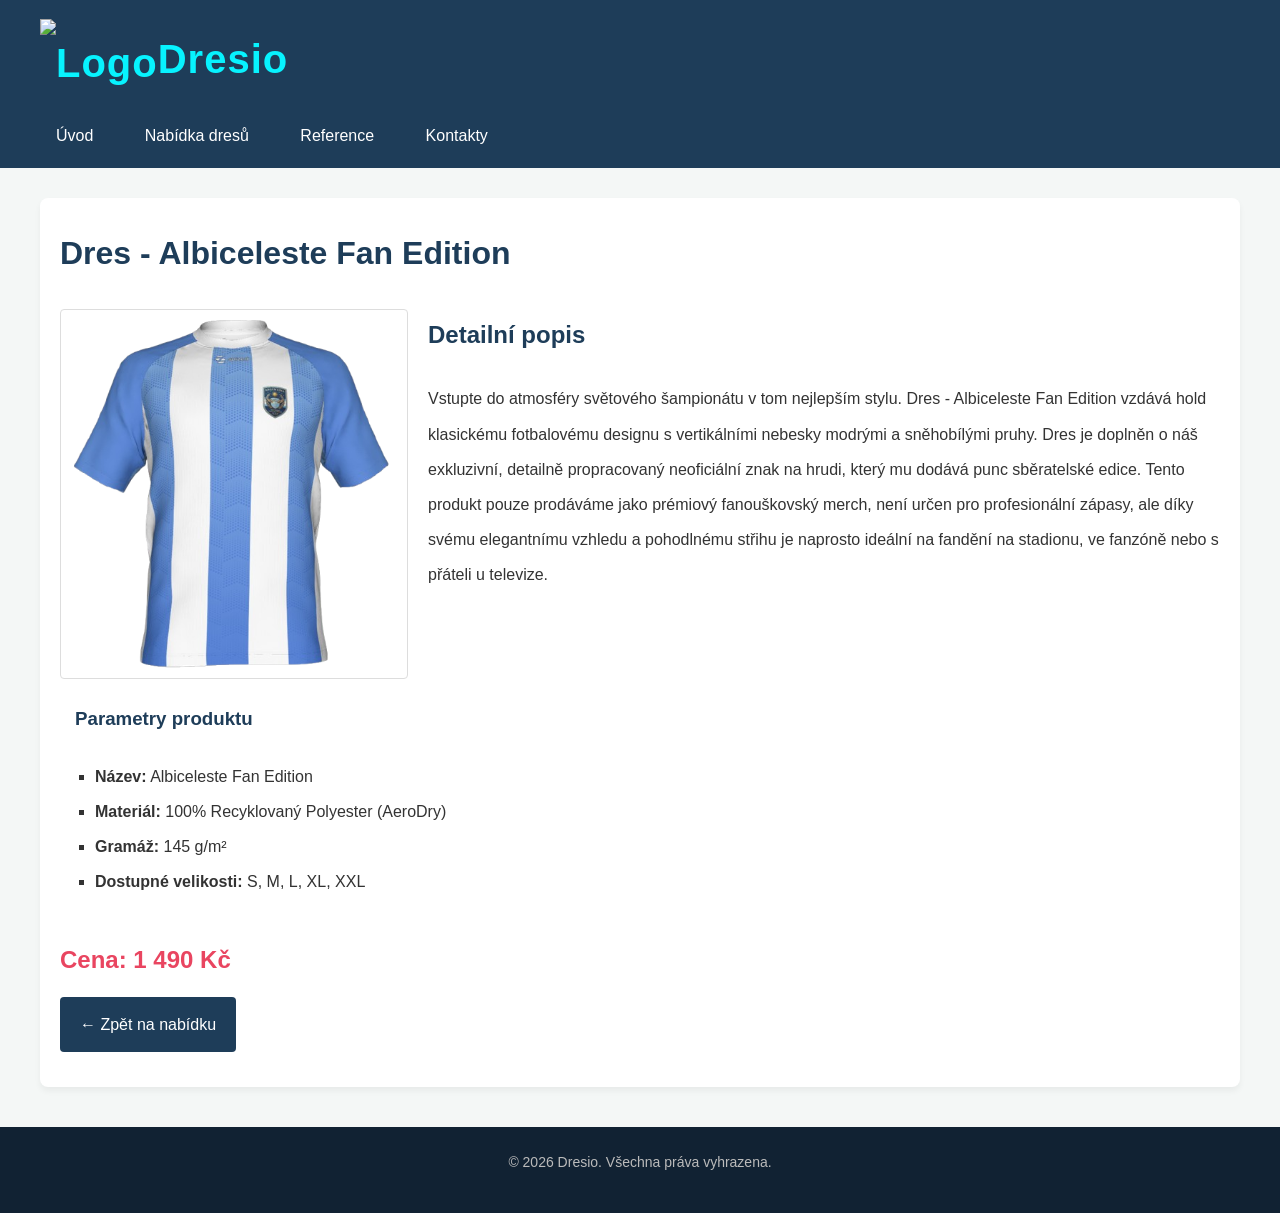
==== produkty/produkt_1.html @ 4c029268 "Add files via upload" ====
<!DOCTYPE html>
<html lang="cs-cz">

<head>
    <meta charset="UTF-8">
    <title>Detail: Dres - Albiceleste Fan Edition</title>
    <link rel="stylesheet" href="../style.css">
</head>

<body>
    <header>
        <div class="header-container">
            <div class="logo">
                <a href="../index.html"
                    style="text-decoration: none; color: inherit; display: flex; align-items: center; gap: 0px;">
                    <img src="../obrazky/logo.png" alt="Logo" style="height: 80px; width: auto;">
                    <span>Dresio</span>
                </a>
            </div>
            <nav>
                <ul>
                    <li><a href="../index.html">Úvod</a></li>
                    <li><a href="../nabidka.html">Nabídka dresů</a></li>
                    <li><a href="../reference.html">Reference</a></li>
                    <li><a href="../kontakty.html">Kontakty</a></li>
                </ul>
            </nav>
        </div>
    </header>

    <main class="clearfix">
        <h1>Dres - Albiceleste Fan Edition</h1>

        <div class="clearfix">
            <img src="../obrazky/obrazek_1.png" alt="Dres Albiceleste Fan Edition" class="float-img-left" width="30%"
                height="30%">

            <h2>Detailní popis</h2>
            <p>Vstupte do atmosféry světového šampionátu v tom nejlepším stylu. Dres - Albiceleste Fan Edition
                vzdává hold klasickému fotbalovému designu s vertikálními nebesky modrými a sněhobílými pruhy. Dres je
                doplněn o náš exkluzivní, detailně propracovaný neoficiální znak na hrudi, který mu dodává punc
                sběratelské edice.

                Tento produkt pouze prodáváme jako prémiový fanouškovský merch, není určen pro profesionální zápasy,
                ale díky svému elegantnímu vzhledu a pohodlnému střihu je naprosto ideální na fandění na stadionu, ve
                fanzóně nebo s přáteli u televize.</p>

            <div class="product-specs">
                <h3>Parametry produktu</h3>
                <ul>
                    <li><strong>Název:</strong> Albiceleste Fan Edition</li>
                    <li><strong>Materiál:</strong> 100% Recyklovaný Polyester (AeroDry)</li>
                    <li><strong>Gramáž:</strong> 145 g/m²</li>
                    <li><strong>Dostupné velikosti:</strong> S, M, L, XL, XXL</li>
                </ul>
            </div>

            <p class="price" style="font-size: 24px; margin-top: 20px;">Cena: 1 490 Kč</p>
            <p><a href="../nabidka.html" class="btn">&larr; Zpět na nabídku</a></p>
        </div>
    </main>

    <footer>
        <p>&copy; 2026 Dresio. Všechna práva vyhrazena.</p>
    </footer>
</body>

</html>
---- style.css ----
* {

    box-sizing: border-box;
    margin: 0;
    padding: 0;

}



html {

    overflow-y: scroll;

}



body {

    font-family: 'Segoe UI', Tahoma, Geneva, Verdana, sans-serif;
    background-color: #f4f7f6;
    color: #333;
    line-height: 2.2;

}





header {

    background-color: #1e3d59;
    color: #fff;
    padding: 15px 30px;

}



.header-container {

    max-width: 1200px;
    margin: 0 auto;

}



.logo {

    font-size: 40px;
    font-weight: bold;
    color: #07f3ff;
    letter-spacing: 1px;

}



nav ul {

    list-style: none;
    padding: 0;

}



nav ul li {

    display: inline-block;
    margin-right: 15px;
    margin-top: 15px;

}



nav ul li a {

    color: #fff;
    text-decoration: none;
    padding: 8px 16px;
    border-radius: 4px;
    transition: background-color 0.3s, color 0.3s;

}





nav ul li a:hover {

    background-color: #0273a7;
    color: #ffffff;

}





nav ul li a.active {

    background-color: #13b1b9;
    color: #fff;
    font-weight: bold;

}





main {

    max-width: 1200px;
    margin: 30px auto;
    padding: 20px;
    background-color: #fff;
    border-radius: 8px;
    box-shadow: 0 4px 6px rgba(0, 0, 0, 0.05);

}



h1,
h2,
h3 {

    color: #1e3d59;
    margin-bottom: 20px;

}



p {

    margin-bottom: 15px;

}



.float-img-left {

    float: left;
    margin-right: 20px;
    margin-bottom: 10px;
    border: 1px solid #ddd;
    border-radius: 4px;

}



.float-img-right {

    float: right;
    margin-left: 20px;
    margin-bottom: 10px;
    border: 1px solid #ddd;
    border-radius: 4px;

}





.clearfix::after {

    content: "";
    clear: both;
    display: table;

}





.product-card {

    border: 1px solid #e0e0e0;
    border-radius: 6px;
    padding: 20px;
    margin-bottom: 20px;
    background-color: #fafafa;

}



.price {

    font-size: 18px;
    color: #e94560;
    font-weight: bold;
    margin: 10px 0;

}



.btn {

    display: inline-block;
    background-color: #1e3d59;
    color: white;
    padding: 10px 20px;
    text-decoration: none;
    border-radius: 4px;
    transition: background-color 0.3s;

}



.btn:hover {

    background-color: #0273a7;

}



.highlight {

    background-color: #8fe5ffe5;
    font-weight: bold;
    padding: 2px 6px;
    border-radius: 3px;
    color: #071cb9;

}





.reference-card {

    border-left: 4px solid #0273a7;
    background-color: #f9f9f9;
    padding: 15px;
    margin-bottom: 15px;
    font-style: italic;

}



.reference-author {

    font-weight: bold;
    font-style: normal;
    margin-top: 5px;
    color: #555;

}





.branch {

    margin-bottom: 30px;
    padding-bottom: 20px;
    border-bottom: 1px solid #eee;

}





.product-specs {

    margin-top: 90px;
    padding: 15px;

}



.product-specs ul {

    list-style-type: square;
    padding-left: 20px;

}





footer {

    background-color: #112233;
    color: #bbb;
    text-align: center;
    padding: 20px;
    margin-top: 40px; 
    font-size: 14px;

}

.footer_uvod
{

    background-color: #112233;
    color: #bbb;
    text-align: center;
    padding: 20px;
    margin-top: 165px; 
    font-size: 14px;

}
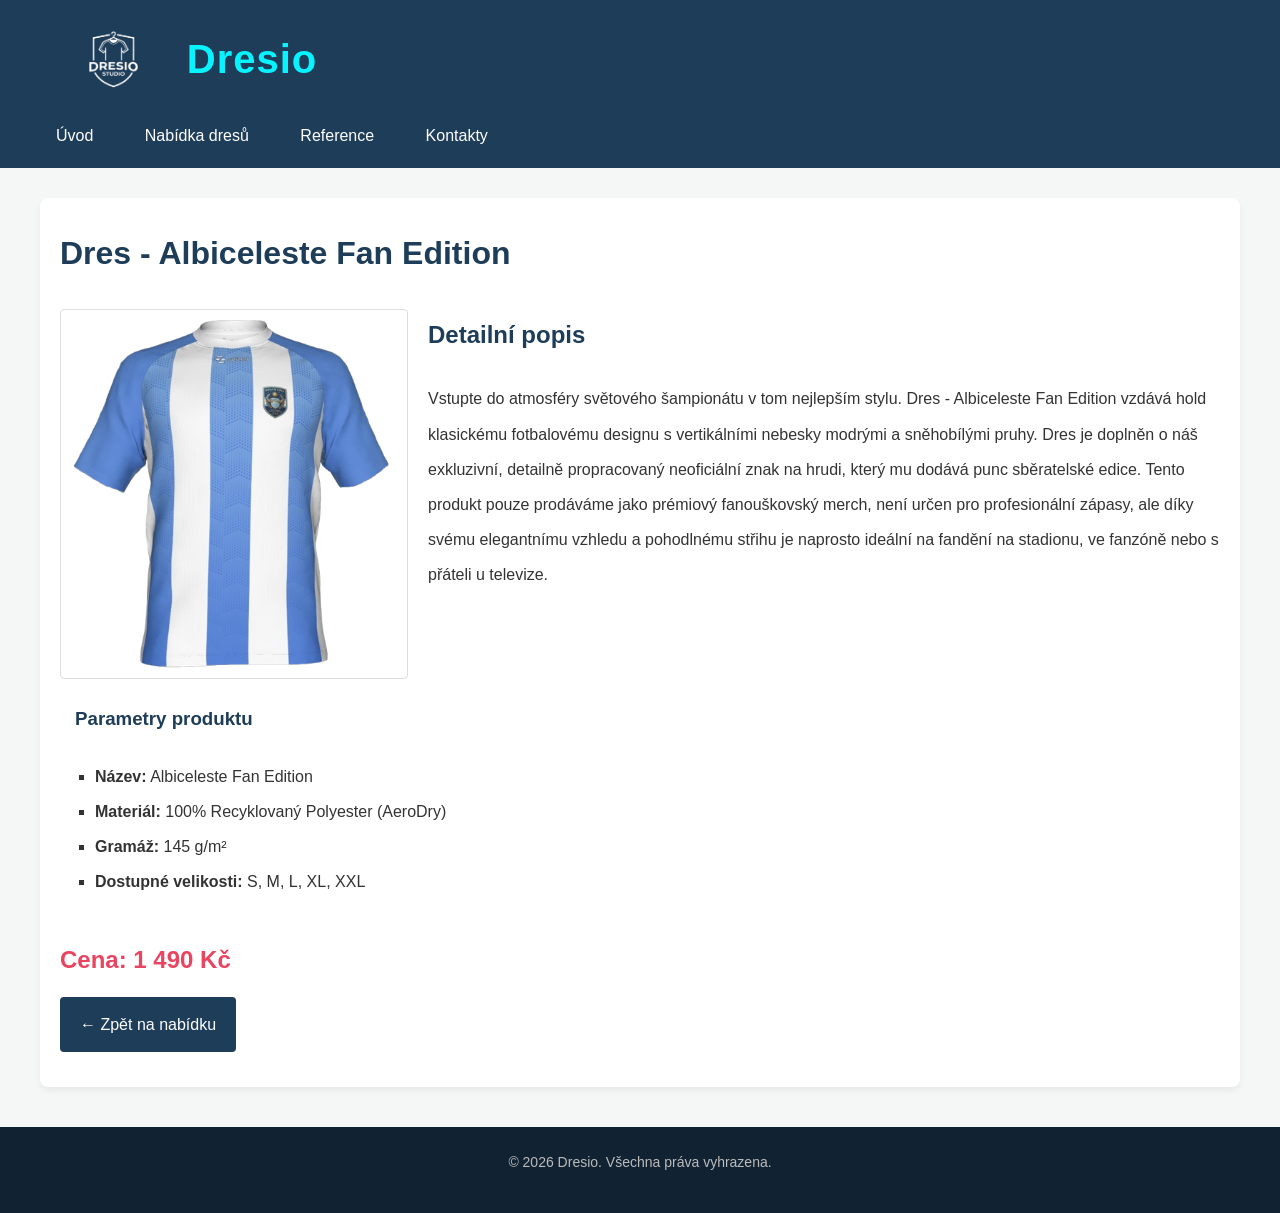
==== commit 5e1ed6a7: "Update produkt_1.html" ====
--- a/produkty/produkt_1.html
+++ b/produkty/produkt_1.html
@@ -13,7 +13,7 @@
             <div class="logo">
                 <a href="../index.html"
                     style="text-decoration: none; color: inherit; display: flex; align-items: center; gap: 0px;">
-                    <img src="../obrazky/logo.png" alt="Logo" style="height: 80px; width: auto;">
+                    <img src="../obrazky/Logo.png" alt="Logo" style="height: 80px; width: auto;">
                     <span>Dresio</span>
                 </a>
             </div>
@@ -65,4 +65,4 @@
     </footer>
 </body>
 
-</html>+</html>
